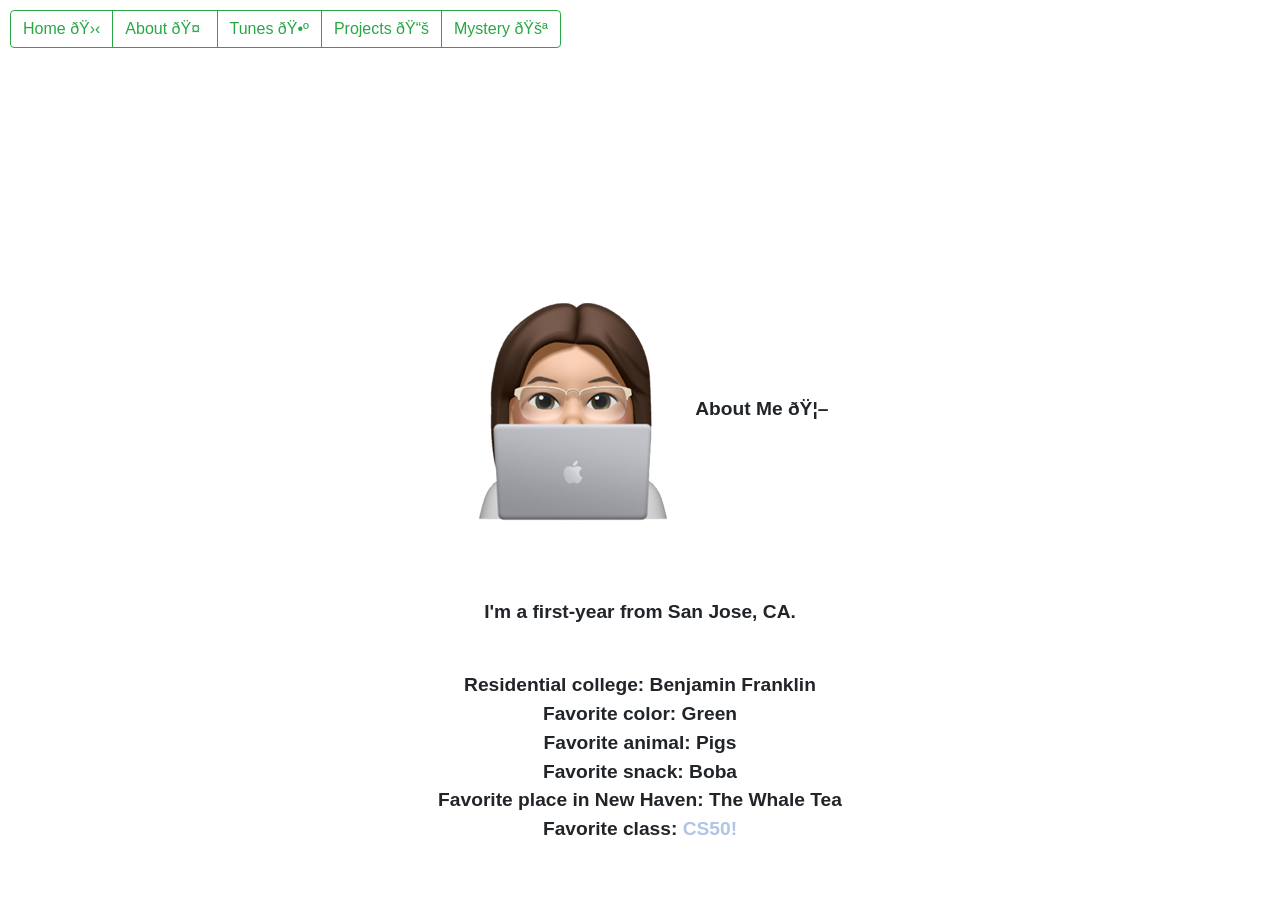
==== about.html @ 7f7c28f7 "update books page to projects" ====
<!DOCTYPE html>
<html lang="en">
  <head>
    <meta name="viewport" content="initial-scale=1, width=device-width">
    <link rel="stylesheet" href="https://cdn.jsdelivr.net/npm/bootstrap@4.5.3/dist/css/bootstrap.min.css" integrity="sha384-TX8t27EcRE3e/ihU7zmQxVncDAy5uIKz4rEkgIXeMed4M0jlfIDPvg6uqKI2xXr2" crossorigin="anonymous">
        <script src="https://code.jquery.com/jquery-3.5.1.slim.min.js" integrity="sha384-DfXdz2htPH0lsSSs5nCTpuj/zy4C+OGpamoFVy38MVBnE+IbbVYUew+OrCXaRkfj" crossorigin="anonymous"></script>
  <script src="https://cdn.jsdelivr.net/npm/bootstrap@4.5.3/dist/js/bootstrap.bundle.min.js" integrity="sha384-ho+j7jyWK8fNQe+A12Hb8AhRq26LrZ/JpcUGGOn+Y7RsweNrtN/tE3MoK7ZeZDyx" crossorigin="anonymous"></script>
        <link href="styles.css" rel="stylesheet">
    <title>About</title>
  </head>
  <body>

    <div class="headers">
      <p>
          <img id="memoji" src="aboutmemoji.png">
          About Me 🦖 <br><br><br>
          I'm a first-year from San Jose, CA.<br><br>   
      </p>

      <ol>
          <li>Residential college: Benjamin Franklin</li>
          <li>Favorite color: Green</li>
          <li>Favorite animal: Pigs</li>
          <li>Favorite snack: Boba</li>
          <li>Favorite place in New Haven: The Whale Tea</li>
          <li>Favorite class: <a href="https://tinyurl.com/thisiscs50"> CS50! </a></li>
      </ol>
    </div>

    <div class="btn-group" role="group">
        <a href="index.html" class="btn btn-outline-success"> Home 🛋 </a>
        <a href="about.html" class="btn btn-outline-success"> About 🤠 </a>
        <a href="tunes.html" class="btn btn-outline-success"> Tunes 🕺 </a>
        <a href="books.html" class="btn btn-outline-success"> Projects 📚 </a>
        <a href="mystery.html" class="btn btn-outline-success"> Mystery 🚪 </a>
    </div>

  </body>
</html>
---- styles.css ----
/* This selector will make it so that the orientation of the header class will be somewhat centered for all screens */
@media only screen and (max-width: 2000px) {
    .headers {
        text-align: center;
        display: block;
        position: absolute;
        left: 0%;
        top: 30%;
        right: 0%;
        font-size: larger;
        padding: 10px;
        font-weight: bold;
        margin: auto;
    }
}

/* This makes it so that all unordered lists have no bullets (or markers) and that they're not indented (via "padding: 0;"). Margin is just used for stylistic purposes. */
ul {
    list-style-type: none;
    margin: 10px;
    padding: 0;
}

/* This makes it so that all ordered lists have no numbering (or markers) and that they're not indented (via "padding: 0;"). Margin is just used for stylistic purposes.*/
ol {
    list-style-type: none;
    margin: 0;
    padding: 0;
}

/* This makes it so that the footer is fixed on the bottom and just formats it overall */
footer {
    position: fixed;
    left: 0%;
    bottom: 0%;
    height: 30px;
    width: 100%;
    background: #4a8a64;
    color: #FFFF;
    margin-top: 10px;
    text-align: center;
}

/* Makes it so that the menu is fixed on the top left of the page even as the user scrolls. I used !important to override the bootstrap CSS properties. */
.btn-group {
    position: fixed !important;
    margin: 10px !important;
    background-color: #FFFFFF !important;
}

#memoji {
    margin: 10px;
}

/* Makes the link a blue color without the underline */
a[href="https://tinyurl.com/thisiscs50"] {
    color: #B0C5E6;
    text-decoration: none;
}

/* Makes the link underline when hovered over */
a:hover {
    text-decoration: underline;
}
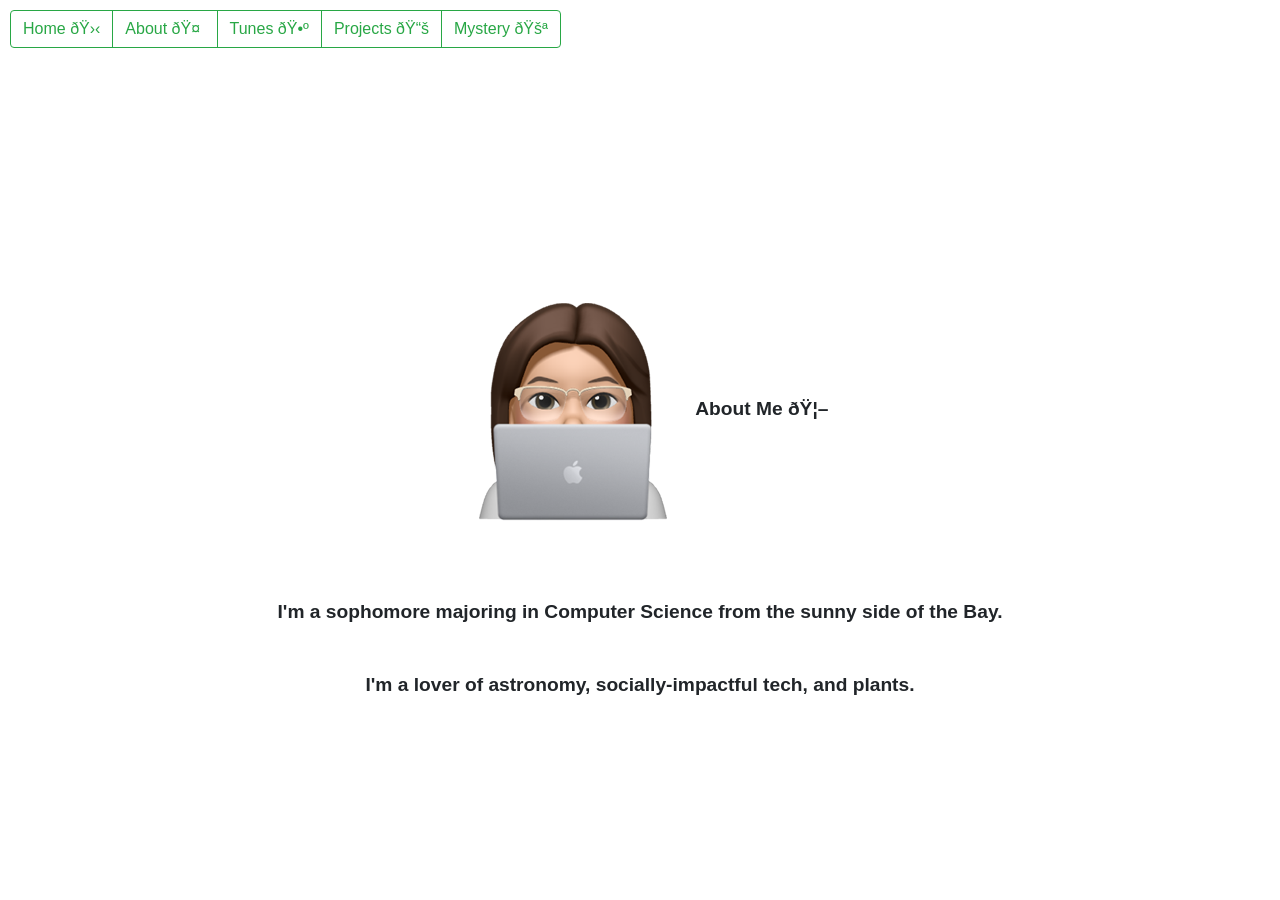
==== commit 4c3b425d: "yea" ====
--- a/about.html
+++ b/about.html
@@ -14,17 +14,19 @@
       <p>
           <img id="memoji" src="aboutmemoji.png">
           About Me 🦖 <br><br><br>
-          I'm a first-year from San Jose, CA.<br><br>   
+          I'm a sophomore majoring in Computer Science from the sunny side of the Bay.<br><br>   
       </p>
 
-      <ol>
+      <p>
+       I'm a lover of astronomy, socially-impactful tech, and plants.<br><br>   
+      </p>
+      <!-- <ol>
           <li>Residential college: Benjamin Franklin</li>
           <li>Favorite color: Green</li>
           <li>Favorite animal: Pigs</li>
           <li>Favorite snack: Boba</li>
-          <li>Favorite place in New Haven: The Whale Tea</li>
           <li>Favorite class: <a href="https://tinyurl.com/thisiscs50"> CS50! </a></li>
-      </ol>
+      </ol> -->
     </div>
 
     <div class="btn-group" role="group">
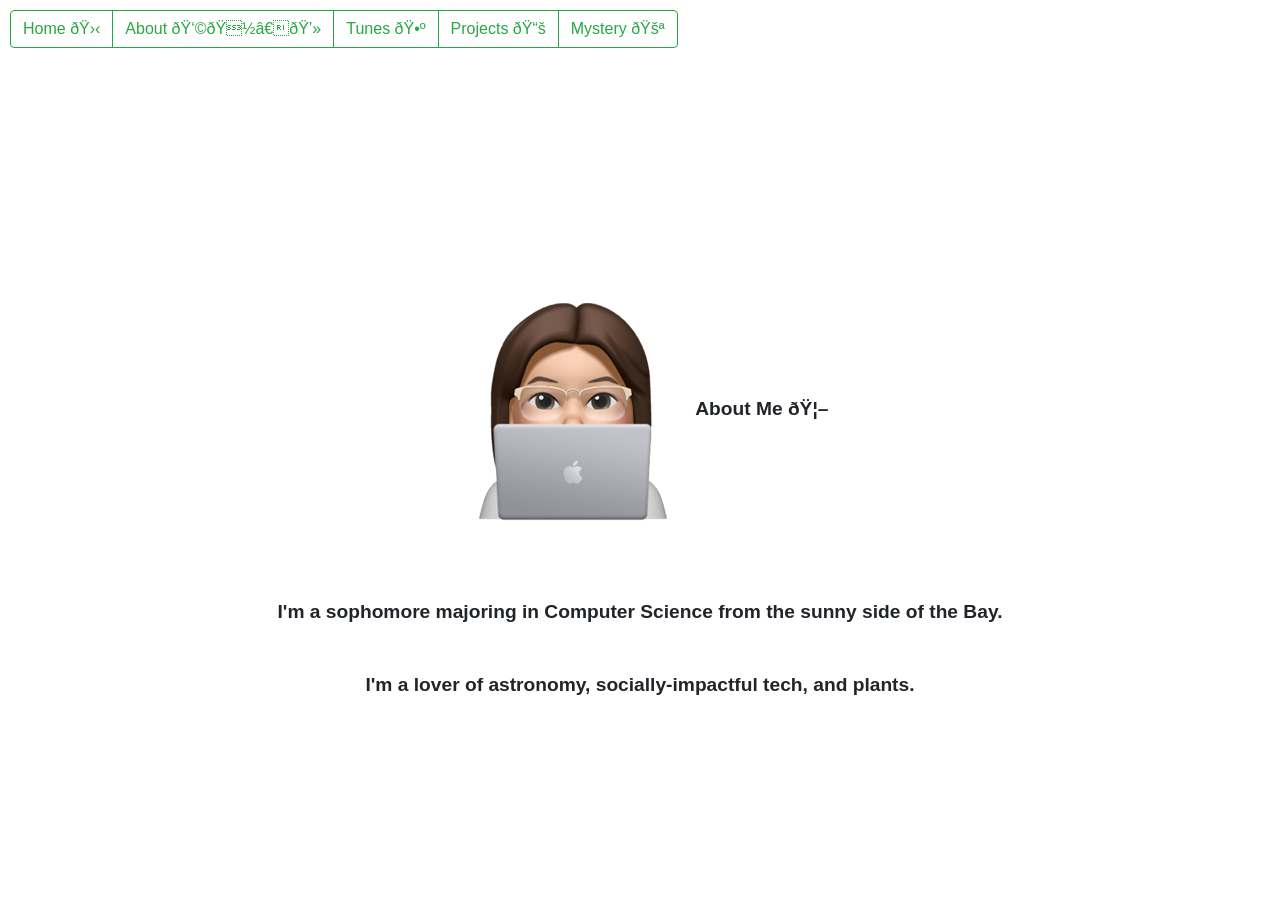
==== commit 6ff0d176: "update menu" ====
--- a/about.html
+++ b/about.html
@@ -31,7 +31,7 @@
 
     <div class="btn-group" role="group">
         <a href="index.html" class="btn btn-outline-success"> Home 🛋 </a>
-        <a href="about.html" class="btn btn-outline-success"> About 🤠 </a>
+        <a href="about.html" class="btn btn-outline-success"> About 👩🏽‍💻 </a>
         <a href="tunes.html" class="btn btn-outline-success"> Tunes 🕺 </a>
         <a href="books.html" class="btn btn-outline-success"> Projects 📚 </a>
         <a href="mystery.html" class="btn btn-outline-success"> Mystery 🚪 </a>
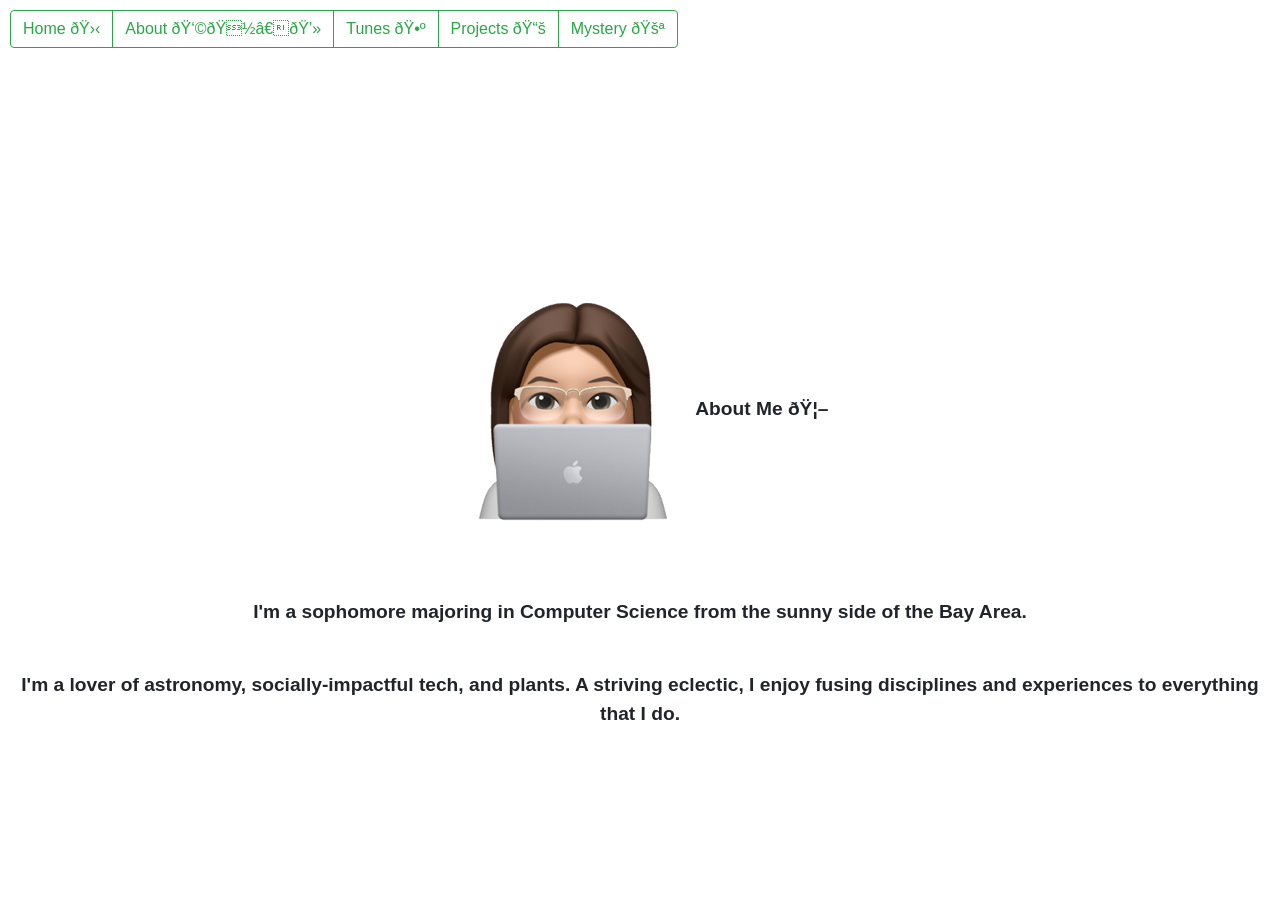
==== commit 11870c7e: "u" ====
--- a/about.html
+++ b/about.html
@@ -14,11 +14,12 @@
       <p>
           <img id="memoji" src="aboutmemoji.png">
           About Me 🦖 <br><br><br>
-          I'm a sophomore majoring in Computer Science from the sunny side of the Bay.<br><br>   
+          I'm a sophomore majoring in Computer Science from the sunny side of the Bay Area.<br><br>   
       </p>
 
       <p>
-       I'm a lover of astronomy, socially-impactful tech, and plants.<br><br>   
+       I'm a lover of astronomy, socially-impactful tech, and plants. A striving eclectic, I enjoy fusing disciplines and experiences to everything that I do.<br>
+       <br>   
       </p>
       <!-- <ol>
           <li>Residential college: Benjamin Franklin</li>
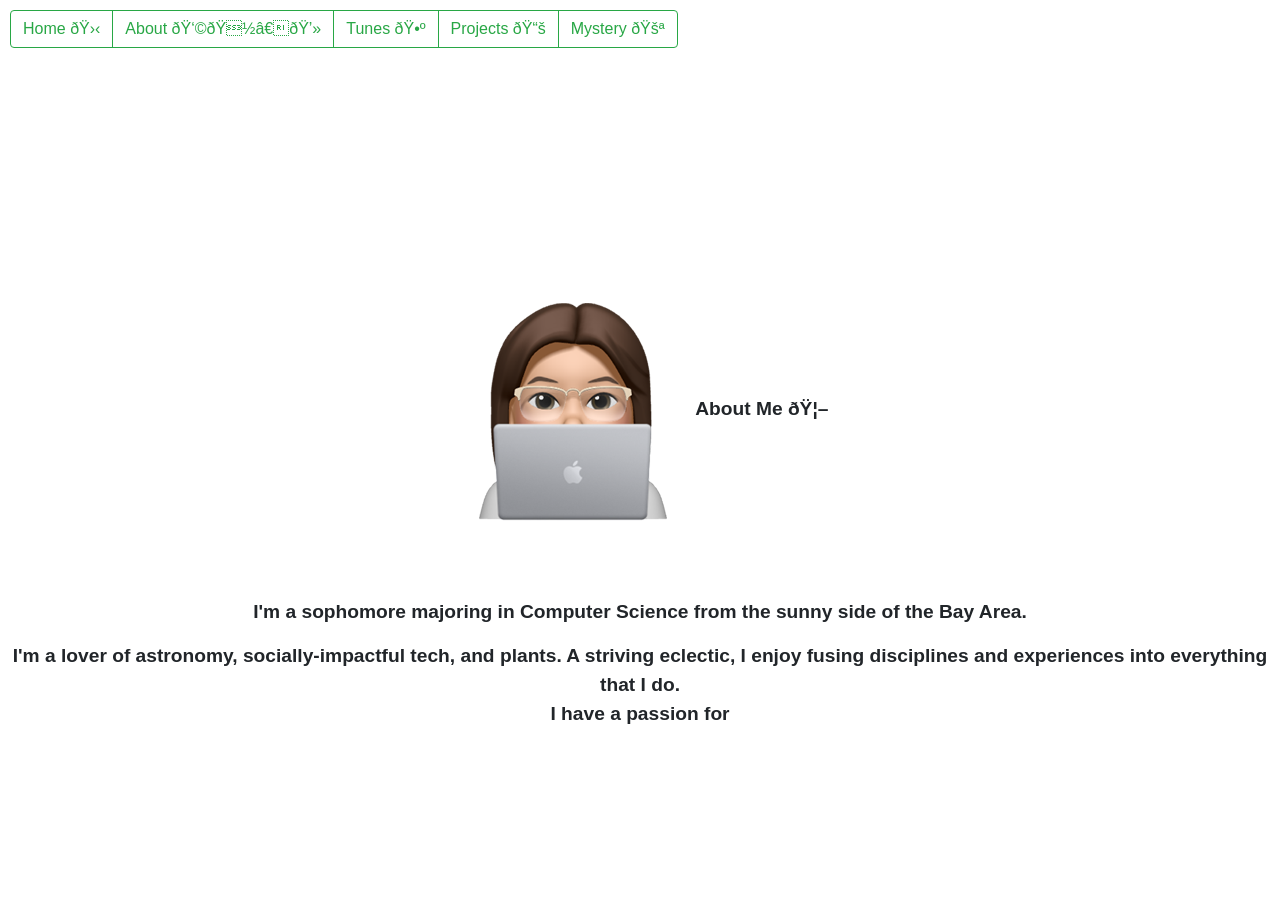
==== commit db322dbe: "update" ====
--- a/about.html
+++ b/about.html
@@ -11,15 +11,14 @@
   <body>
 
     <div class="headers">
-      <p>
+      <p class="about-me">
           <img id="memoji" src="aboutmemoji.png">
           About Me 🦖 <br><br><br>
-          I'm a sophomore majoring in Computer Science from the sunny side of the Bay Area.<br><br>   
+          I'm a sophomore majoring in Computer Science from the sunny side of the Bay Area.<br>  
       </p>
-
-      <p>
-       I'm a lover of astronomy, socially-impactful tech, and plants. A striving eclectic, I enjoy fusing disciplines and experiences to everything that I do.<br>
-       <br>   
+      <p class="about-me">
+       I'm a lover of astronomy, socially-impactful tech, and plants. A striving eclectic, I enjoy fusing disciplines and experiences into everything that I do.<br>
+       I have a passion for <br>   
       </p>
       <!-- <ol>
           <li>Residential college: Benjamin Franklin</li>
--- a/styles.css
+++ b/styles.css
@@ -28,6 +28,10 @@
     padding: 0;
 }
 
+.about-me {
+
+}
+
 /* This makes it so that the footer is fixed on the bottom and just formats it overall */
 footer {
     position: fixed;
@@ -37,7 +41,7 @@
     width: 100%;
     background: #4a8a64;
     color: #FFFF;
-    margin-top: 10px;
+    margin-top: 20px;
     text-align: center;
 }
 
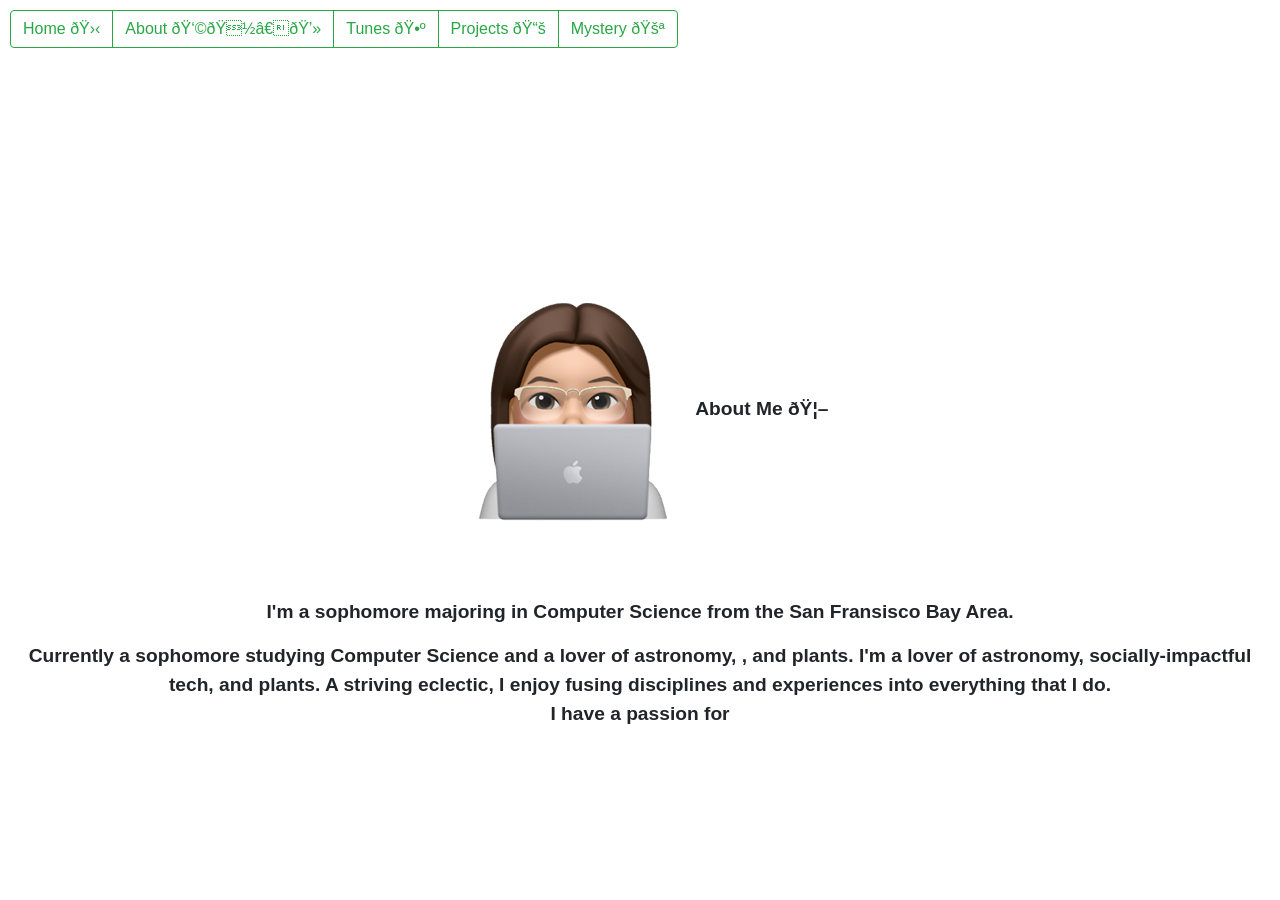
==== commit 04ee3db6: "update" ====
--- a/about.html
+++ b/about.html
@@ -14,9 +14,10 @@
       <p class="about-me">
           <img id="memoji" src="aboutmemoji.png">
           About Me 🦖 <br><br><br>
-          I'm a sophomore majoring in Computer Science from the sunny side of the Bay Area.<br>  
+          I'm a sophomore majoring in Computer Science from the San Fransisco Bay Area.<br>  
       </p>
       <p class="about-me">
+       Currently a sophomore studying Computer Science and a lover of astronomy, , and plants. 
        I'm a lover of astronomy, socially-impactful tech, and plants. A striving eclectic, I enjoy fusing disciplines and experiences into everything that I do.<br>
        I have a passion for <br>   
       </p>
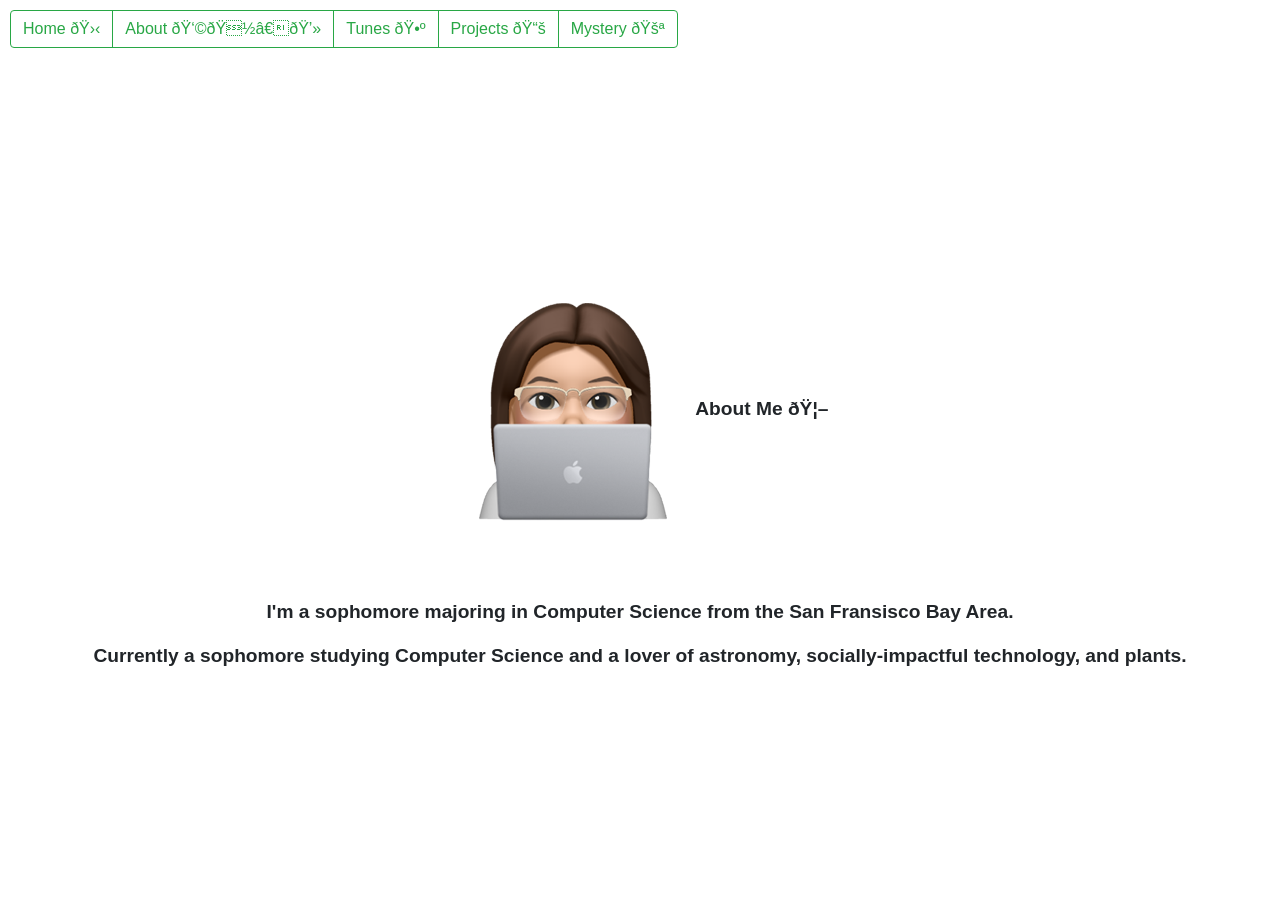
==== commit d5b65d0a: "update about" ====
--- a/about.html
+++ b/about.html
@@ -17,17 +17,9 @@
           I'm a sophomore majoring in Computer Science from the San Fransisco Bay Area.<br>  
       </p>
       <p class="about-me">
-       Currently a sophomore studying Computer Science and a lover of astronomy, , and plants. 
-       I'm a lover of astronomy, socially-impactful tech, and plants. A striving eclectic, I enjoy fusing disciplines and experiences into everything that I do.<br>
-       I have a passion for <br>   
+       Currently a sophomore studying Computer Science and a lover of astronomy, socially-impactful technology, and plants. 
+       <br>   
       </p>
-      <!-- <ol>
-          <li>Residential college: Benjamin Franklin</li>
-          <li>Favorite color: Green</li>
-          <li>Favorite animal: Pigs</li>
-          <li>Favorite snack: Boba</li>
-          <li>Favorite class: <a href="https://tinyurl.com/thisiscs50"> CS50! </a></li>
-      </ol> -->
     </div>
 
     <div class="btn-group" role="group">
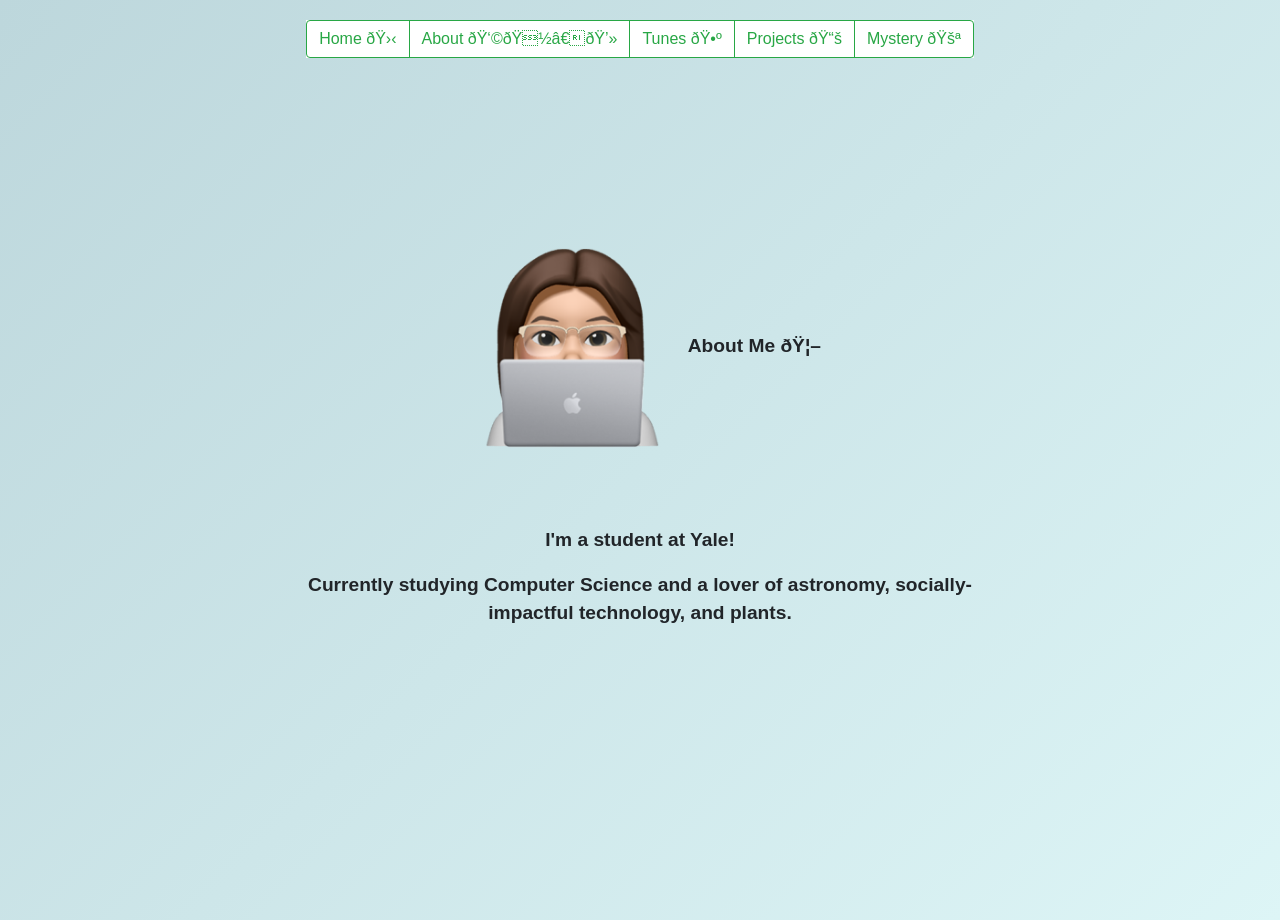
==== commit 94e2842f: "update landing page" ====
--- a/about.html
+++ b/about.html
@@ -14,10 +14,10 @@
       <p class="about-me">
           <img id="memoji" src="aboutmemoji.png">
           About Me 🦖 <br><br><br>
-          I'm a sophomore majoring in Computer Science from the San Fransisco Bay Area.<br>  
+          I'm a student at Yale!<br>  
       </p>
       <p class="about-me">
-       Currently a sophomore studying Computer Science and a lover of astronomy, socially-impactful technology, and plants. 
+       Currently studying Computer Science and a lover of astronomy, socially-impactful technology, and plants. 
        <br>   
       </p>
     </div>
--- a/styles.css
+++ b/styles.css
@@ -1,17 +1,37 @@
-/* This selector will make it so that the orientation of the header class will be somewhat centered for all screens */
-@media only screen and (max-width: 2000px) {
-    .headers {
-        text-align: center;
-        display: block;
-        position: absolute;
-        left: 0%;
-        top: 30%;
-        right: 0%;
-        font-size: larger;
-        padding: 10px;
-        font-weight: bold;
-        margin: auto;
-    }
+
+
+@keyframes shake {
+    0% { transform: translate(1px, 1px) rotate(0deg); }
+    10% { transform: translate(-1px, -2px) rotate(-1deg); }
+    20% { transform: translate(-3px, 0px) rotate(1deg); }
+    30% { transform: translate(3px, 2px) rotate(0deg); }
+    40% { transform: translate(1px, -1px) rotate(1deg); }
+    50% { transform: translate(-1px, 2px) rotate(-1deg); }
+    60% { transform: translate(-3px, 1px) rotate(0deg); }
+    70% { transform: translate(3px, 1px) rotate(-1deg); }
+    80% { transform: translate(-1px, -1px) rotate(1deg); }
+    90% { transform: translate(1px, 2px) rotate(0deg); }
+    100% { transform: translate(1px, -2px) rotate(-1deg); }
+}
+
+html, body {
+  margin: 0;
+  padding: 0;
+  min-height: 100vh;
+  width: 100%;
+  background: linear-gradient(135deg, #bdd7dc 0%, #ddf5f6 100%);
+}
+
+html, body, *, .btn, .btn-outline-success, a, button {
+  cursor: url('fish_cursor.cur'), auto !important;
+}
+
+p.landing-about{
+    display: block;
+    margin-block-start: 1em;
+    margin-block-end: 1em;
+    margin-inline-start: 0px;
+    margin-inline-end: 0px;
 }
 
 /* This makes it so that all unordered lists have no bullets (or markers) and that they're not indented (via "padding: 0;"). Margin is just used for stylistic purposes. */
@@ -28,10 +48,6 @@
     padding: 0;
 }
 
-.about-me {
-
-}
-
 /* This makes it so that the footer is fixed on the bottom and just formats it overall */
 footer {
     position: fixed;
@@ -41,28 +57,117 @@
     width: 100%;
     background: #4a8a64;
     color: #FFFF;
-    margin-top: 20px;
+    margin-top: 10%;
     text-align: center;
 }
 
 /* Makes it so that the menu is fixed on the top left of the page even as the user scrolls. I used !important to override the bootstrap CSS properties. */
 .btn-group {
+    /* Remove these fixed positioning properties:
     position: fixed !important;
-    margin: 10px !important;
+    margin: 10px !important; */
+    /* Add these new properties instead: */
+    display: flex;
+    justify-content: center; /* Center the buttons horizontally */
+    margin: 20px auto; /* Add space above/below and center horizontally */
     background-color: #FFFFFF !important;
+    width: fit-content; /* Only take up as much width as needed */
+}
+
+.headers {
+    text-align: center;
+    display: block;
+    position: absolute;
+    left: 0%;
+    top: 25%;
+    right: 0%;
+    bottom: 30%;
+    font-size: larger;
+    font-weight: bold;
+    width: 90%;
+    max-width: 700px;
+    margin: 0 auto 4rem;
 }
 
 #memoji {
-    margin: 10px;
+    margin: 12px;
 }
 
+img {
+    animation: shake 0.5s;
+}
+
+
 /* Makes the link a blue color without the underline */
-a[href="https://tinyurl.com/thisiscs50"] {
-    color: #B0C5E6;
+a {
+    color: #e47966;
     text-decoration: none;
 }
 
 /* Makes the link underline when hovered over */
 a:hover {
     text-decoration: underline;
+    color: #ed7c78;
 }
+
+.greetingbox {
+    padding-bottom: 20px;;
+}
+
+#blurb {
+  display: flex;
+  /* align-items: flex-start;*/
+  align-items: center;
+  gap: 30px; 
+  text-align: justify; /* make it equal width*/
+  color: #35435c;
+}
+
+#blurb-pic {
+  flex-shrink: 0;
+}
+
+#memoji {
+  width: 100%;
+  height: auto;
+  max-width: 200px; /* Adjust this value as needed */
+  border-radius: 8px; /* Optional: add some rounded corners */
+}
+
+#landing-about {
+  flex: 1;
+  max-width: 350px;
+}
+
+/* Mobile styles - applies to screens 768px and smaller */
+@media (max-width: 768px) {
+  #blurb {
+    flex-direction: row !important;
+     align-items: center !important;
+    gap: 10px !important;
+  }
+  
+  #blurb-name-header {
+    font-size: 1.2rem;
+    padding-top: 10px;
+    padding-bottom: 8px;
+  }
+  
+  #landing-about {
+    max-width: 200px;
+    font-size: 0.79rem;
+  }
+  
+  #blurb-pic {
+    order: 0;
+    flex-shrink: 0;
+  }
+  
+  #memoji {
+    width: 100%;
+    height: auto;
+    max-width: 150px;
+    border-radius: 8px;
+  }
+}
+
